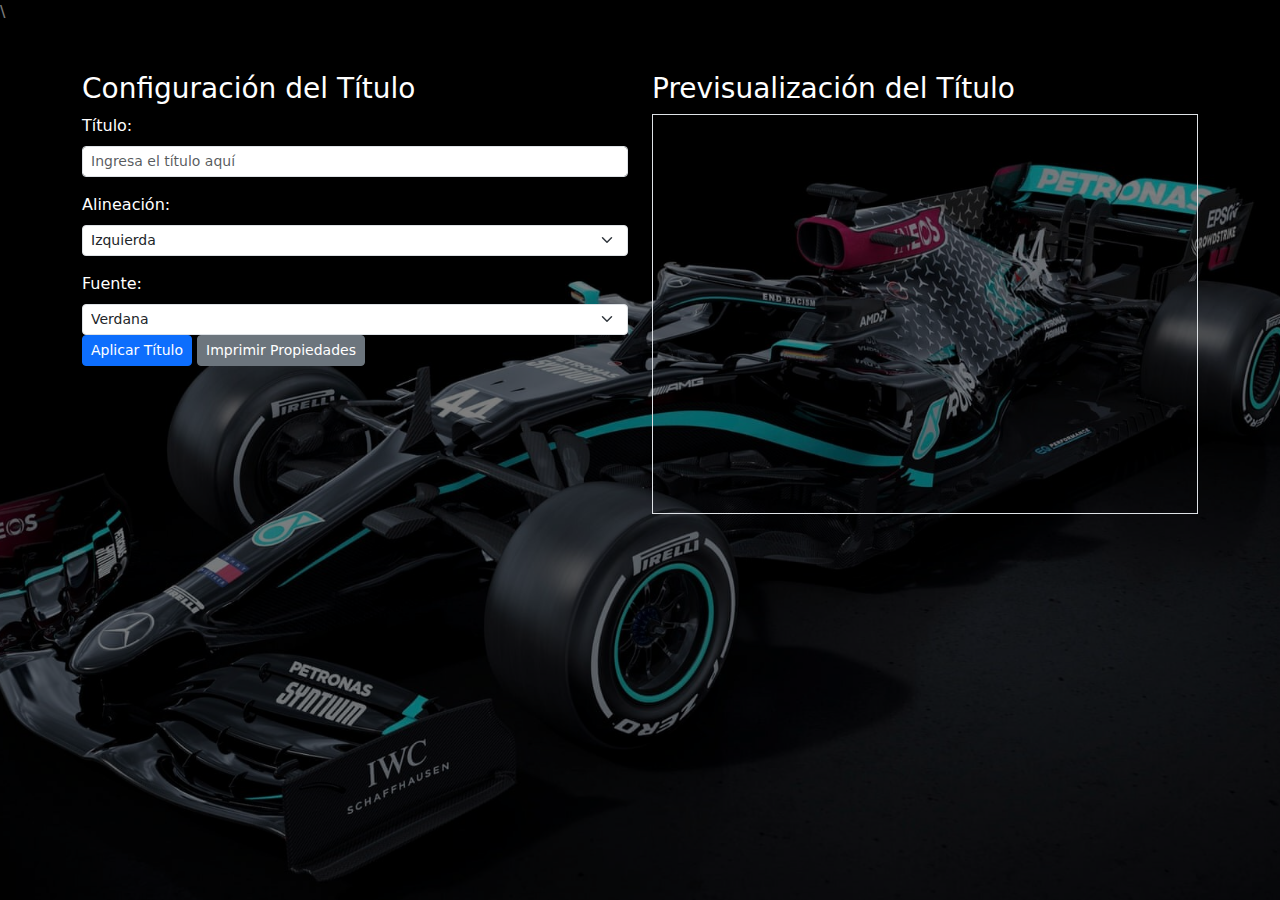
==== index.html @ 6d3fb36c "finishing the first exercise" ====
<!DOCTYPE html>
<html lang="en">
<head>
    <meta charset="UTF-8">
    <meta name="viewport" content="width=device-width, initial-scale=1.0">
    <title>Encabezado Dinámico con Bootstrap</title>
    <!-- Bootstrap CDN -->
    <link href="https://cdn.jsdelivr.net/npm/bootstrap@5.3.0-alpha1/dist/css/bootstrap.min.css" rel="stylesheet">
    \<link rel="stylesheet" href="style.css">
</head>
<body>

<div class="container mt-5">
    <div class="row">
        <!-- Columna izquierda: Formulario -->
        <div class="col-md-6">
            <h3>Configuración del Título</h3>
            <form id="title-form">
                <!-- Campo de texto para el título (más pequeño) -->
                <div class="mb-3">
                    <label for="titulo" class="form-label">Título:</label>
                    <input type="text" class="form-control form-control-sm" id="titulo" placeholder="Ingresa el título aquí" />
                </div>

                <!-- Selector para la alineación (más pequeño) -->
                <div class="mb-3">
                    <label for="alineacion" class="form-label">Alineación:</label>
                    <select class="form-select form-select-sm" id="alineacion">
                        <option value="left">Izquierda</option>
                        <option value="center">Centrado</option>
                        <option value="right">Derecha</option>
                    </select>
                </div>
                <!-- Selector para la fuente (más pequeño) -->
                <label for="fuente" class="form-label">Fuente: </label>
                <select class="form-select form-select-sm" id="fuente">
                    <option value="Verdana">Verdana</option>
                    <option value="Courier New">Courier New</option>
                    <option value="Helvética">Helvética</option>
                </select>
            

                <!-- Botón para aplicar el título -->
                <button type="button" class="btn btn-primary btn-sm mb-3" id="apply-btn">Aplicar Título</button>

                <!-- Botón para imprimir las propiedades -->
                <button type="button" class="btn btn-secondary btn-sm mb-3" id="print-btn">Imprimir Propiedades</button>
            </form>
        </div>

        <!-- Columna derecha: Previsualización -->
        <div class="col-md-6">
            <h3>Previsualización del Título</h3>
            <div id="title-preview" class="border p-3" style="min-height: 400px;">
                <!-- El título dinámico aparecerá aquí -->
            </div>
        </div>
    </div>
</div>

<!-- Script generado -->
<script src="script.js"></script>
</body>
</html>
---- style.css ----
/* Estilo para el fondo */
body {
    background-image: url('./src/img/mercedez1.jpg'); /* Cambia esta URL por tu imagen */
    background-size: cover; /* Cubre toda la pantalla */
    background-position: center; /* Centra la imagen */
    position: relative; /* Necesario para el pseudo-elemento */
    height: 100vh; /* Altura del viewport */
    color: white; /* Color del texto */
}

/* Pseudo-elemento para añadir una capa de transparencia */
body::before {
    content: "";
    position: absolute;
    top: 0;
    left: 0;
    right: 0;
    bottom: 0;
    background-color: rgba(0, 0, 0, 0.5); /* Color negro con 50% de transparencia */
    z-index: 1; /* Para que esté detrás del contenido */
}

/* Asegúrate de que el contenido está encima del pseudo-elemento */
.container {
    position: relative;
    z-index: 2; /* Para que esté encima del fondo */
}
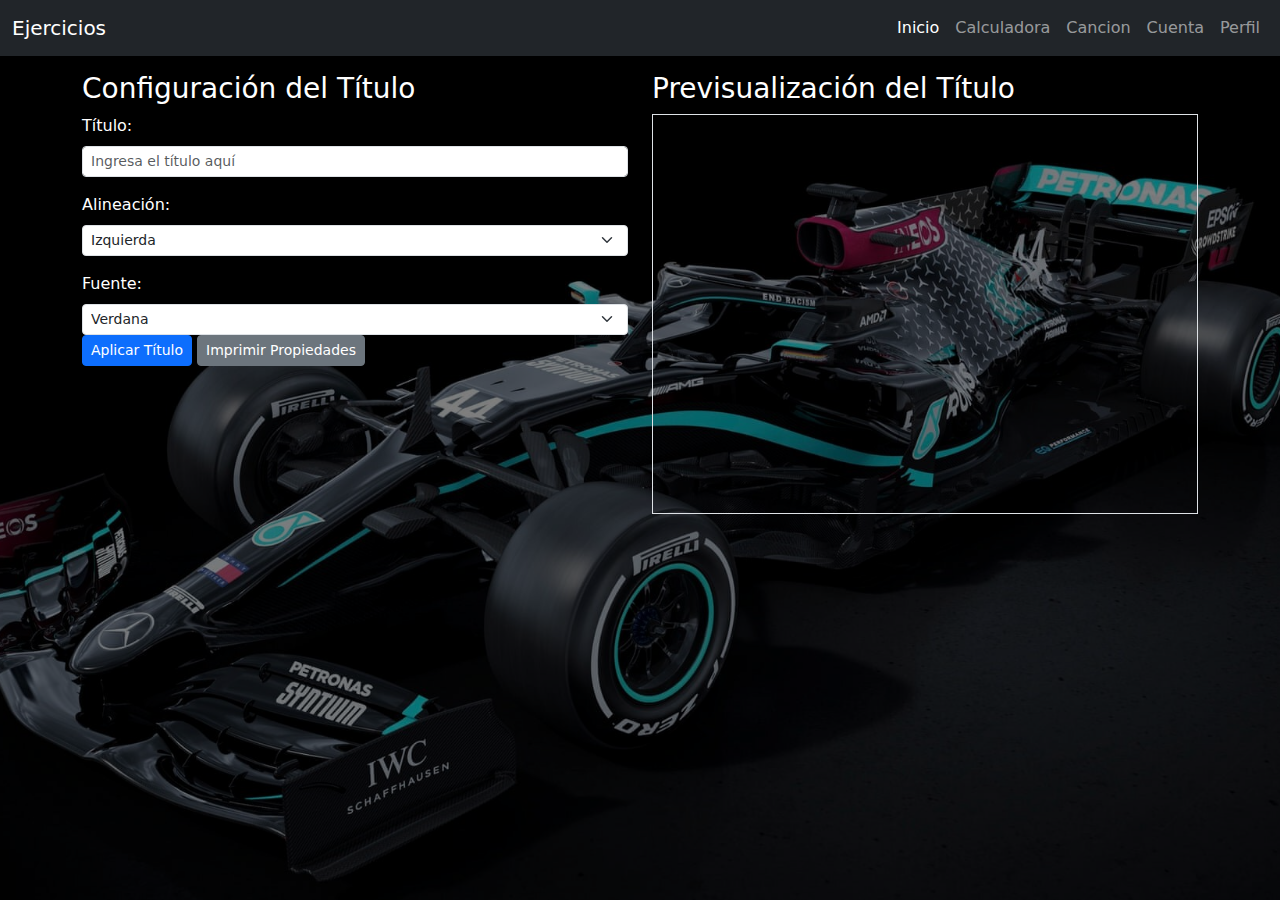
==== commit 57696d6d: "Finishing all the exercise" ====
--- a/index.html
+++ b/index.html
@@ -6,10 +6,40 @@
     <title>Encabezado Dinámico con Bootstrap</title>
     <!-- Bootstrap CDN -->
     <link href="https://cdn.jsdelivr.net/npm/bootstrap@5.3.0-alpha1/dist/css/bootstrap.min.css" rel="stylesheet">
-    \<link rel="stylesheet" href="style.css">
+    <link rel="stylesheet" href="style.css">
 </head>
 <body>
+    
+<!-- Barra de navegación -->
+<nav class="navbar navbar-expand-lg navbar-dark bg-dark fixed-top">
+    <div class="container-fluid">
+        <a class="navbar-brand" href="index.html">Ejercicios</a>
+        <button class="navbar-toggler" type="button" data-bs-toggle="collapse" data-bs-target="#navbarNav" aria-controls="navbarNav" aria-expanded="false" aria-label="Toggle navigation">
+            <span class="navbar-toggler-icon"></span>
+        </button>
+        <div class="collapse navbar-collapse" id="navbarNav">
+            <ul class="navbar-nav ms-auto">
+                <li class="nav-item">
+                    <a class="nav-link active" aria-current="page" href="index.html">Inicio</a>
+                </li>
+                    <li class="nav-item">
+                        <a id="change-color-btn" class="nav-link " href="calculadora.html">Calculadora</a>
+                    </li>
+                    <li class="nav-item">
+                        <a id="change-color-btn" class="nav-link " href="cancion.html">Cancion</a>
+                    </li>
+                    <li class="nav-item">
+                        <a id="change-color-btn" class="nav-link " href="cuenta.html">Cuenta</a>
+                    </li>
+                    <li class="nav-item">
+                        <a id="change-color-btn" class="nav-link " href="perfil.html">Perfil</a>
+                    </li>
+                </ul>
+            </div>
+        </div>
+    </nav>
 
+        <br>
 <div class="container mt-5">
     <div class="row">
         <!-- Columna izquierda: Formulario -->
--- a/style.css
+++ b/style.css
@@ -24,4 +24,5 @@
 .container {
     position: relative;
     z-index: 2; /* Para que esté encima del fondo */
-}+}
+
